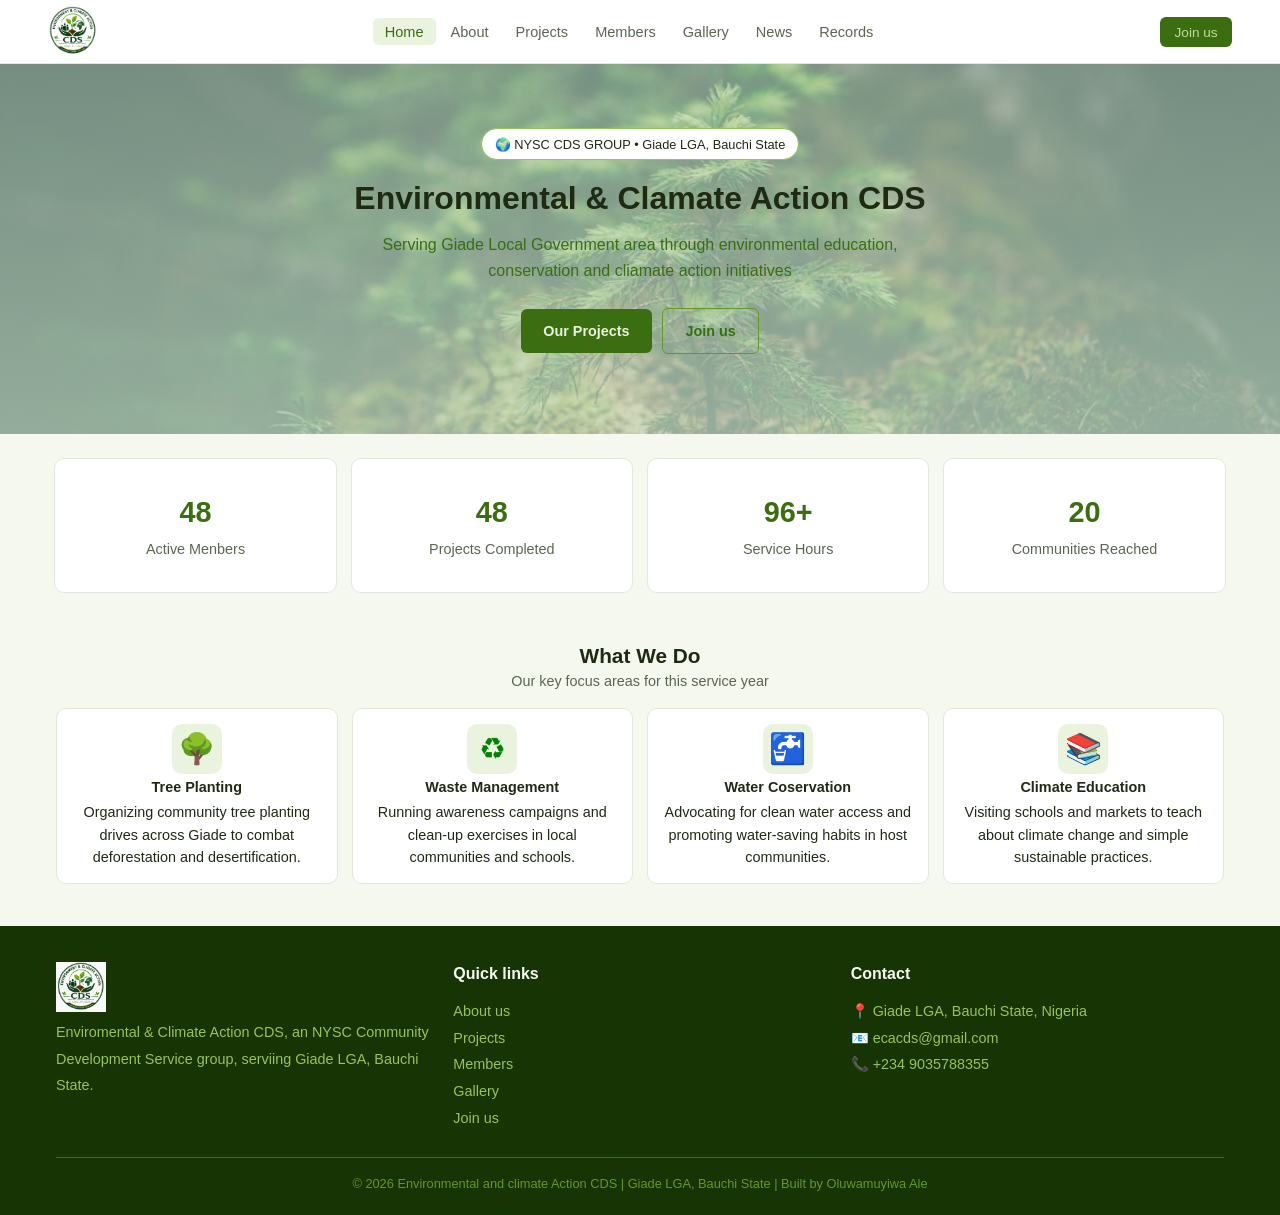
==== index.html @ 80d901fe "Rename home page to index.html" ====
<!DOCTYPE html>
<html lang="en">
<head>
    <meta charset="UTF-8">
    <meta name="viewport" content="width=device-width, initial-scale=1.0">
     <link rel="stylesheet" href="https://cdnjs.cloudflare.com/ajax/libs/font-awesome/6.4.2/css/all.min.css" integrity="sha512-z3gLpd7yknf1YoNbCzqRKc4qyor8gaKU1qmn+CShxbuBusANI9QpRohGBreCFkKxLhei6S9CQXFEbbKuqLg0DA==" crossorigin="anonymous" referrerpolicy="no-referrer" />

    <link rel="stylesheet" href="CSS/header.css">
    <link rel="stylesheet" href="CSS/general.css">
    <link rel="stylesheet" href="CSS/home.css">
    <link rel="stylesheet" href="CSS/footer.css">
    <title>Home</title>
</head>
<body>
    <header>
        <nav class="navbar">
            <img class="logo" src="IMAGES/Logo.png" alt="">

            <ul class="nav-link-flex">
                <li><a class="nav-link active" href="index.html">Home</a></li>
                <li><a class="nav-link" href="about.html">About</a></li>
                <li><a class="nav-link" href="project.html">Projects</a></li>
                <li><a class="nav-link" href="members.html">Members</a></li>
                <li><a class="nav-link" href="gallery.html">Gallery</a></li>
                <li><a class="nav-link" href="news.html">News</a></li>
                <li><a class="nav-link" href="records.html">Records</a></li>
            </ul>
            <div class="join-button">
                <a href="join-us.html">Join us</a>
            </div>

            <div class="toggle-button">
                <i class="fa solid fa-bars"></i>
            </div>
        </nav>

        <ul class=" dropdown-menu">
            <li class="nav-link active"><a href="index.html">Home</a></li>
            <li class="nav-link"><a  href="about.html">About</a></li>
            <li class="nav-link"><a href="project.html">Projects</a></li>
            <li class="nav-link"><a href="members.html">Members</a></li>
            <li class="nav-link"><a href="gallery.html">Gallery</a></li>
            <li class="nav-link"><a href="news.html">News</a></li>
            <li class="nav-link"><a href="records.html">Records</a></li>
        </ul>
    </header>
    <main>
        <!-- HERO -->
        <section class="hero">
            <div class="hero-badge">
               &#127757 NYSC CDS GROUP &#8226 Giade LGA, Bauchi State
            </div>
            <h1>Environmental & Clamate Action CDS</h1>
            <p>
                Serving Giade Local Government area through environmental education, conservation and cliamate action initiatives
            </p>

            <div class="hero-button" >
                <a href="project.html"><button class="project-button">Our Projects</button></a>

                <a href="join-us.html"><button class="hero-join-button">Join us</button></a>
            </div>
        </section>
        <!-- STATISTICS CARD -->
        <section class=" stat-row">
            <div class="stat-card">
                <div class="stat-num" data-target="48">
                    48
                </div>
                <div class="stat-label">
                    Active Menbers
                </div>
            </div>
            <div class="stat-card">
                <div class="stat-num" data-target="50">
                    50
                </div>
                <div class="stat-label">
                    Projects Completed
                </div>
            </div>
            <div class="stat-card">
                <div class="container">
                    <div class="stat-num" data-target="320">
                        320
                    </div>
                 <span class="plus-sign">&#43</span>
                </div>
                
                <div class="stat-label">
                    Service Hours
                </div>
            </div>
            <div class="stat-card">
                <div class="stat-num" data-target="20">
                    20
                </div>
                <div class="stat-label">
                    Communities Reached
                </div>
            </div>
        </section>
        <section class="activity">
            <!-- <p style="font-size: 50px; color: brown;">  </p> -->
             <div class="activity-heading">
                <h2>What We Do</h2>
                <p>Our key focus areas for this service year</p>
             </div>

             <div class="activity-grid">
                <div class="activity-card">
                    <div class="activity-icon">&#127795</div>
                    <h3>Tree Planting</h3>
                    <p>
                        Organizing community tree planting drives across Giade to combat deforestation and desertification.
                    </p>
                </div>
                <div class="activity-card">
                    <div style="color: green;" class="activity-icon">&#9851</div>
                    <h3>Waste Management</h3>
                    <p>
                        Running awareness campaigns and clean-up exercises in local communities and schools.
                    </p>
                </div>
                <div class="activity-card">
                    <div class="activity-icon">&#128688</div>
                    <h3>Water Coservation</h3>
                    <p>
                        Advocating for clean water access and promoting water-saving habits in host communities.
                    </p>
                </div>
                <div class="activity-card">
                    <div class="activity-icon">&#128218</div>
                    <h3>Climate Education</h3>
                    <p>
                        Visiting schools and markets to teach about climate change and simple sustainable practices.
                    </p>
                </div>
             </div>
        </section>
    </main>
    <footer class="site-footer">
        <div class="footer-grid"> 
            <div class="footer-column">
                <img class="logo" src="IMAGES/Logo1.jpg" alt="">
                <p>
                    Enviromental & Climate Action CDS, an NYSC Community Development Service group, serviing Giade LGA, Bauchi State.
                </p>
            </div>
            <div class="footer-column">
                <h4>Quick links</h4>
                <a class="footer-link" href="about.html">About us</a>
                <a class="footer-link" href="project.html">Projects</a>
                <a class="footer-link" href="members.html">Members</a>
                <a class="footer-link" href="gallery.html">Gallery</a>
                <a class="footer-link" href="join-us.html">Join us</a>
            </div>
            <div class="footer-column">
                <h4>Contact</h4>
                <p>
                    &#128205 Giade LGA, Bauchi State, Nigeria
                </p>
                <p>
                    &#x1f4e7 ecacds@gmail.com
                </p>
                <p>
                    &#128222 +234 9035788355
                </p>
            </div>
        </div>

        <div class="footer-bottom">
            <p>
                &copy 2026 Environmental and climate Action CDS | Giade LGA, Bauchi State | Built by Oluwamuyiwa Ale
            </p>
        </div>
    </footer>
    <script src="JS/script.js"></script>
</body>
</html>
---- CSS/header.css ----
:root{
    --green-dark: #173404;
    --green-deep:#27500A;
    --green-main:#3B6D11;
    --green-mid: #639922;
    --green-light: #97C459;
    --green-pale: #C0DD97;
    --green-bg: #EAF3DE;
    --teal-bg:#E1F5EE;
    --teal-text: #0F6E56;
    --amber-bg: #FAEEDA;
    --amber-text: #854f0B;
    --text-primary: #1F2A12;
    --text-secondary: #5B6650;
    --text-tertiary: #8A937E;
    --border-light: #E3E8DA;
    --border-mid: #D3DBC6;
    --bg-card: #FFFFFF;
    --bg-soft: #F5F8EF;
}

header{
    background-color:var(--bg-card);
    padding:0.4rem 3rem;
    border-bottom:1px solid var(--border-light);
    position: fixed;
    top: 0;
    right: 0;
    left: 0;
    z-index: 10;
}

 .logo{
    height:50px;
    width:50px;
    cursor: pointer;
    /* border-radius: 50%; */
}

.navbar{
    display: flex;
    justify-content: space-between;
    align-items: center;
}

.nav-link-flex{
    display: flex;
    justify-content:space-between;
    align-items: center;
}

.nav-link-flex li{
    margin:0px 1.5px;
}
.nav-link{
    padding:0.35rem 0.75rem;
    color:var(--text-secondary);
    border-radius:6px;
    font-size:0.91rem;
    background-color: transparent;
    transition: background 0.4s ease-in, color 0.4s ease-in;
}

.nav-link:hover{
    background:var(--bg-soft);
    color: var(--text-primary);
}

.nav-link.active{
    background:var(--green-bg);
    color: var(--green-main);
    font-weight:500;
}
.join-button a{
    padding:0.48rem 0.9rem;
    background:var(--green-main);
    color: var(--green-pale);
    border-radius:6px;
    font-size:0.85rem;
    font-weight:500;
    transition: background 0.4s ease-in;
}

.join-button a:hover{
    background:var(--green-deep);
}

.toggle-button{
    display: none;
    cursor: pointer;
}

.toggle-button i{
    font-size:x-large;
    color:var(--green-main);
}

/* DROP DOWN MENU */

/* .dropdown-menu{
    position: absolute;

    right:10px;
    top:-800px;
    height:300px;
    width:250px;
    border-radius:5px;
    transition: top 0.5s cubic-bezier(0.25, 0.8, 0.25, 1);
} */

.dropdown-menu{
    background-color:var(--bg-card);
    padding:10px;
    overflow: hidden;
    border: 1px solid var(--border-light);
    position: absolute;
    top: 60px;
    left: 0;
    width: 100%;
    transform: translateY(-30px);
    opacity: 0;
    visibility: hidden;
    transition:
        transform 0.35s ease,
        opacity 0.35s ease,
        visibility 0s linear 0.35s;
}

.dropdown-menu li{
    display: flex;
    flex-direction: column;
    align-items: center;
    justify-content: center;
    margin-top:5px;
    padding:6px 0 ;
}

.dropdown-menu li a{
    color: var(--text-secondary);
}

.dropdown-menu.open{
    /* top:67px */
    transform: translateY(0);
    opacity: 1;
    visibility: visible;

    transition:
        transform 0.35s ease,
        opacity 0.35s ease;
}

/* MEDIA QUERY */

@media (max-width:755px){
    .nav-link-flex, .join-button{
        display:none;
    }
    .toggle-button{
        display: block;
    }
    
}

@media  (max-width:500px){
    header{
        padding:0.4rem 1.5rem;
    }
}
---- CSS/general.css ----
/* ===========RESET & BASE============= */
*{
    box-sizing: border-box;
    margin: 0;
    padding: 0;
    list-style-type: none;
    text-decoration: none;
}

body{
    font-family:-apple-system, BlinkMacSystemFont, "Segoe UI", Roboto, Helvetica, Arial, sans-serif;
    color: var(--text-primary);
    background: var(--bg-soft);
    line-height:1.5;
}

/* GENERAL HERO SECTION */
.general-hero{
    background:var(--green-bg);
    padding:7rem 2rem 4rem 2rem;
    text-align: center;
}
.general-hero h1{
    margin-bottom:6px;
    font-size: 1.6rem;
}
.general-hero p{
    max-width:650px;
    margin: 0 auto;
    text-align: justify;
    color: var(--green-main);
    font-size:1rem;
    line-height:1.6;
}
---- CSS/home.css ----
:root{
    --green-dark: #173404;
    --green-deep:#27500A;
    --green-main:#3B6D11;
    --green-mid: #639922;
    --green-light: #97C459;
    --green-pale: #C0DD97;
    --green-bg: #EAF3DE;
    --teal-bg:#E1F5EE;
    --teal-text: #0F6E56;
    --amber-bg: #FAEEDA;
    --amber-text: #854f0B;
    --text-primary: #1F2A12;
    --text-secondary: #5B6650;
    --text-tertiary: #8A937E;
    --border-light: #E3E8DA;
    --border-mid: #D3DBC6;
    --bg-card: #FFFFFF;
    --bg-soft: #F5F8EF;
}

/* HERO */
.hero{
    background:linear-gradient(rgba(200,225,200,0.5), rgba(200, 225, 200, 0.7)), url('../IMAGES/photo-1421789665209-c9b2a435e3dc.jpeg');
     /* background: url("../IMAGES/premium_photo-1780596641724-d9a31b75162d.jpeg"); */
    text-align: center; 
    padding:8rem 2rem 5rem 2rem;
    background-size:cover;
    background-position: center;
    background-repeat: no-repeat;
   
}
.hero-badge{
    display:inline flex;
    align-items: center;
    padding:0.35rem 0.8rem;
    font-size:0.8rem;
    border: 1px solid var(--green-light);
    border-radius:22px;
    background:var(--bg-card);
    margin-bottom:1.1rem
}
.hero h1{
    font-size: 2rem;
    margin-bottom:0.8rem;
    font-weight:700;
    line-height: 1.3;

}
.hero p{
    font-size:1rem;
    color: var(--green-main);
    max-width:530px;
    margin:0 auto 24px;
    line-height:1.6;
}
.hero-button{
    display: flex;
    align-items: center;
    justify-content: center;
    gap: 10px;
    flex-wrap: wrap;
}

.hero-button button{
    padding:0.9rem 1.4rem;
    border: none;
    border-radius:6px;
    font-weight:600;
    cursor: pointer;
    transition: background 0.4s ;
    font-size: 0.9rem;
}

.project-button{
    background: var(--green-main);
    color: var(--green-bg);
}
.project-button:hover{
    background: var(--green-deep);
}

.hero-button .hero-join-button{
    border: 1.5px solid var(--green-mid);
    color:var(--green-main);
    background: transparent;
}

.hero-join-button:hover{
    background: var(--green-bg);
}

/* STATISTICS CARD */

.stat-row{
    display: grid;
    grid-template-columns: repeat(auto-fit, minmax(190px, 1fr));
    gap: 14px;
    justify-content: center;
    align-items: center;
    padding:1.5rem 1.4rem;
    margin:0 2rem;
}

.stat-card{
    background: var(--bg-card);
    text-align: center;
    padding:2rem 2.5rem;
    border-radius:10px;
    border: 1px solid var(--border-light);
}
.stat-num, .plus-sign{
    font-size:1.8rem;
    font-weight: bolder;
    color:var(--green-main);
}
.stat-label{
   font-size:0.9rem;
   color:var(--text-secondary);
   margin-top:4px;
}

.container{
    display: flex;
    justify-content: center;
    align-items: center;
}

/* Activity Card */
.activity{
    padding:1.4rem 1.5rem;
    margin: 0 2rem;
}
.activity-heading{
    text-align: center;
    padding-bottom: 1rem;
}
.activity-heading h2{
    font-size:1.3rem;
    font-weight:700;
}
.activity-heading p{
    font-size: 0.9rem;
    color:var(--text-secondary);
}


.activity-grid{
    display: grid;
    grid-template-columns: repeat(auto-fit, minmax(210px, 1fr));
    justify-content: center;
    align-items: center;
    gap: 14px;
    
}
.activity-card{
    /* box-shadow:0 0 1px rgba(0, 0, 0, 0.5); */
    display:flex;
    flex-direction: column;
    justify-content: center;
    align-items: center;
    gap:3px;
    background: var(--bg-card);
    padding: 0.9rem 1rem;
    text-align:center;
    border-radius:10px;
    border:1px solid var(--border-light);
}
.activity-icon{
    font-size:30px;
    background:var(--green-bg);
    border-radius:10px;
    width:50px;
    height: 50px;
    display: flex;
    align-items: center;
    justify-content: center;
    cursor: pointer;
}

.activity-card h3{
    font-size:0.9rem;
    /* font-weight: 600; */
}
.activity-card p{
    line-height: 1.55;
    font-size:0.9rem;
}

@media  (max-width:500px){
    .stat-row,
    .activity{
        margin: 0;
    }
}
---- CSS/footer.css ----
:root{
    --green-dark: #173404;
    --green-deep:#27500A;
    --green-main:#3B6D11;
    --green-mid: #639922;
    --green-light: #97C459;
    --green-pale: #C0DD97;
    --green-bg: #EAF3DE;
    --teal-bg:#E1F5EE;
    --teal-text: #0F6E56;
    --amber-bg: #FAEEDA;
    --amber-text: #854f0B;
    --text-primary: #1F2A12;
    --text-secondary: #5B6650;
    --text-tertiary: #8A937E;
    --border-light: #E3E8DA;
    --border-mid: #D3DBC6;
    --bg-card: #FFFFFF;
    --bg-soft: #F5F8EF;
}

.site-footer{
    background: var(--green-dark);
    margin-top:20px;
    padding:36px 24px 22px;
}
.footer-grid{
    display: grid;
    grid-template-columns: repeat(auto-fit, minmax(180px, 1fr));
    justify-content: center;
    gap: 24px;
    margin: 0 2rem;
}

.footer-column p, .footer-column a{
    font-size:0.9rem;
    color:var(--green-light);
    line-height:1.85;
    cursor: pointer;

}
.footer-column h4{
    color:var(--bg-soft);
    margin-bottom: 12px;
    font-weight: 600;
}
.footer-link{
    display:block;
    width:60px;
}
.footer-link:hover{
    color: var(--bg-soft);
}

.footer-bottom{
    margin:26px 2rem 0 2rem;
    padding-top:1rem;
    text-align: center;
    border-top: 1px solid var(--green-main);
    font-size: 0.8rem;
    color: var(--green-mid);
}

@media  (max-width:500px){
    .footer-grid{
        margin: 0;
    }
}
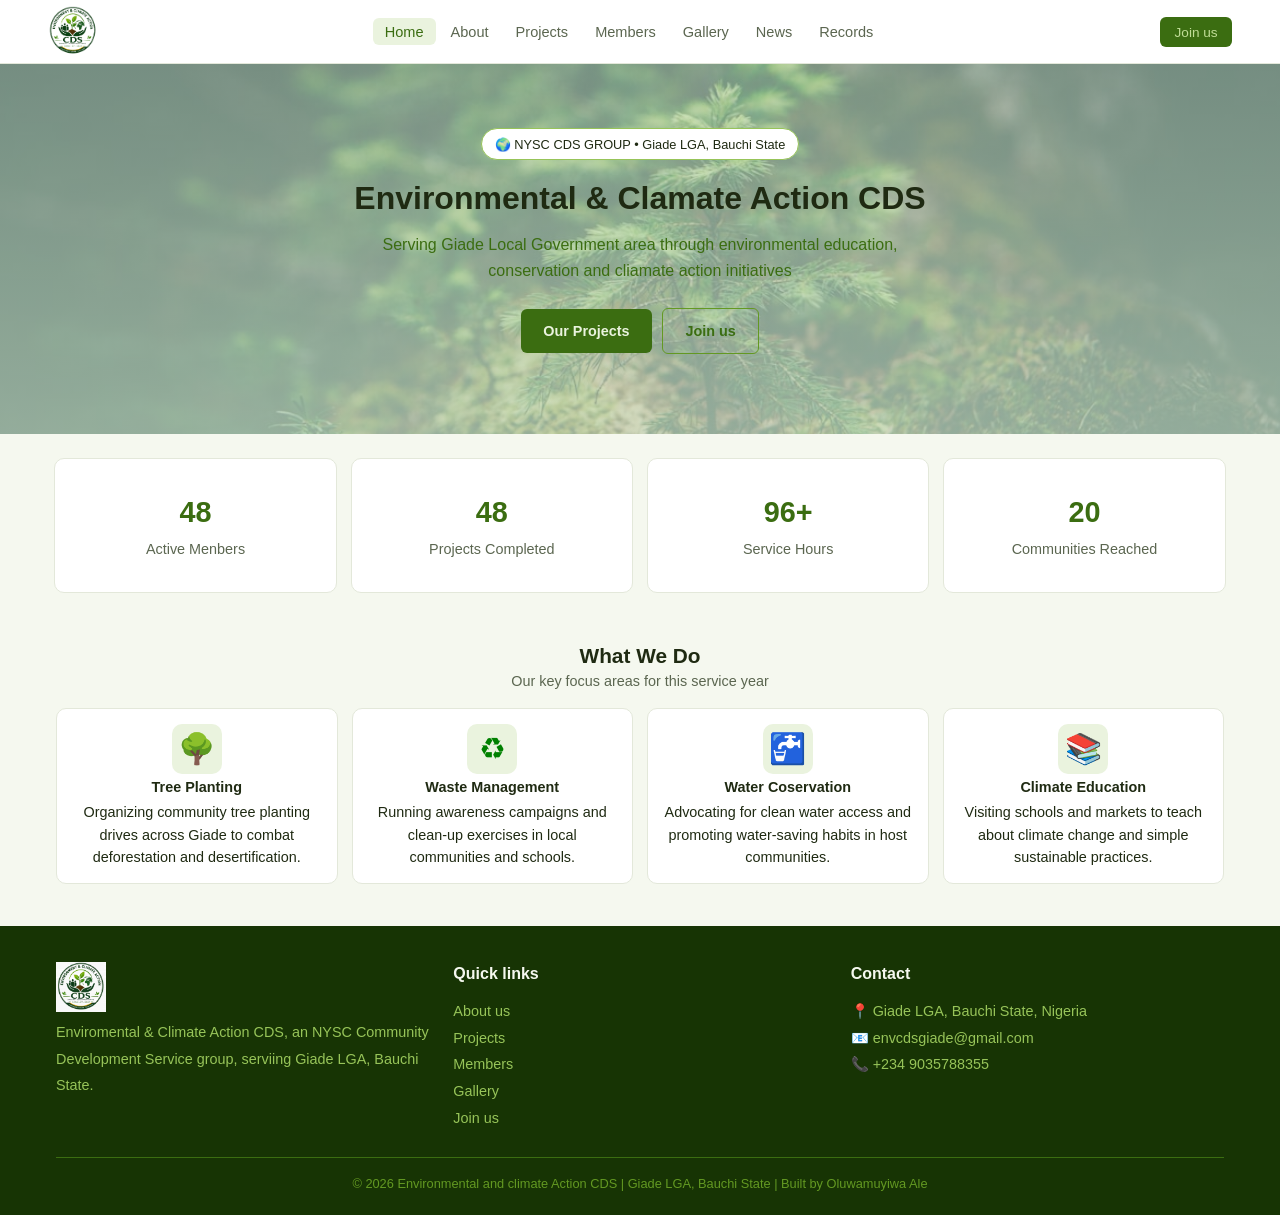
==== commit db760e60: "Env-CDS" ====
--- a/index.html
+++ b/index.html
@@ -3,13 +3,30 @@
 <head>
     <meta charset="UTF-8">
     <meta name="viewport" content="width=device-width, initial-scale=1.0">
-     <link rel="stylesheet" href="https://cdnjs.cloudflare.com/ajax/libs/font-awesome/6.4.2/css/all.min.css" integrity="sha512-z3gLpd7yknf1YoNbCzqRKc4qyor8gaKU1qmn+CShxbuBusANI9QpRohGBreCFkKxLhei6S9CQXFEbbKuqLg0DA==" crossorigin="anonymous" referrerpolicy="no-referrer" />
+    <meta name="description" content="Official website of the Environmental CDS Group, Giade LGA, Bauchi State. Discover our environmental projects, community service activities, news, members, gallery, and records.">
 
+    <meta property="og:title" content="Environmental CDS Giade | Official Website">
+    <meta property="og:description" content="Official website of the Environmental CDS Group, Giade LGA. Explore our projects, members, news, records, and gallery.">
+    <meta property="og:image" content="https://env-cds-giade.vercel.app/IMAGES/Logo1.JPG">
+    <meta property="og:url" content="https://env-cds-giade.vercel.app/">
+    <meta property="og:type" content="website">
+    <meta property="og:site_name" content="Environmental CDS Giade">
+    <meta property="og:locale" content="en_NG">
+
+    <meta name="twitter:card" content="summary_large_image">
+    <meta name="twitter:title" content="Environmental CDS Giade | Official Website">
+    <meta name="twitter:description" content="Official website of the Environmental CDS Group, Giade LGA.">
+    <meta property="og:image" content="https://env-cds-giade.vercel.app/IMAGES/Logo1.JPG">
+    
+    <link rel="shortcut icon" href="IMAGES/Logo1.jpg" type="image/x-icon">
+    <link rel="stylesheet" href="https://cdnjs.cloudflare.com/ajax/libs/font-awesome/6.4.2/css/all.min.css" integrity="sha512-z3gLpd7yknf1YoNbCzqRKc4qyor8gaKU1qmn+CShxbuBusANI9QpRohGBreCFkKxLhei6S9CQXFEbbKuqLg0DA==" crossorigin="anonymous" referrerpolicy="no-referrer" />
+    
     <link rel="stylesheet" href="CSS/header.css">
     <link rel="stylesheet" href="CSS/general.css">
     <link rel="stylesheet" href="CSS/home.css">
     <link rel="stylesheet" href="CSS/footer.css">
-    <title>Home</title>
+    <title>Environmental CDS Giade | Official Website</title>
+   
 </head>
 <body>
     <header>
@@ -161,7 +178,7 @@
                     &#128205 Giade LGA, Bauchi State, Nigeria
                 </p>
                 <p>
-                    &#x1f4e7 ecacds@gmail.com
+                    &#x1f4e7 envcdsgiade@gmail.com
                 </p>
                 <p>
                     &#128222 +234 9035788355
--- a/CSS/home.css
+++ b/CSS/home.css
@@ -192,4 +192,7 @@
     .activity{
         margin: 0;
     }
+    .hero{
+        padding-top: 5.5rem;
+    }
 }
--- a/CSS/footer.css
+++ b/CSS/footer.css
@@ -65,4 +65,7 @@
     .footer-grid{
         margin: 0;
     }
+    .footer-bottom{
+    margin:26px 0rem 0 0rem;
 }
+}
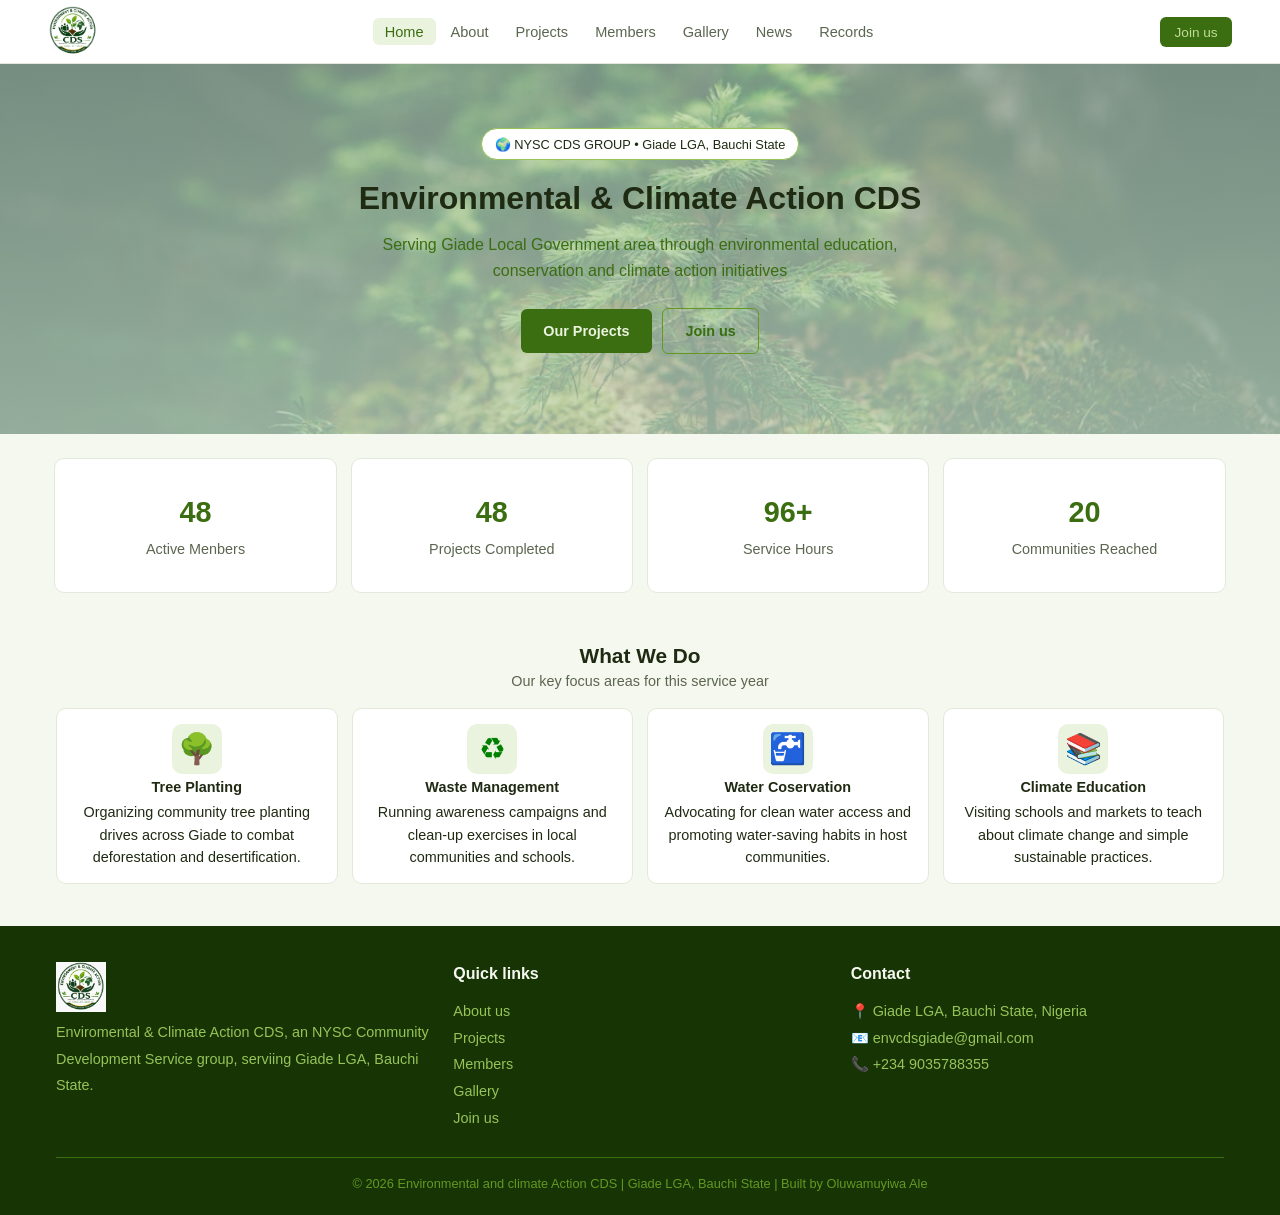
==== commit 9db4bf69: "Describe your changes" ====
--- a/index.html
+++ b/index.html
@@ -67,9 +67,9 @@
             <div class="hero-badge">
                &#127757 NYSC CDS GROUP &#8226 Giade LGA, Bauchi State
             </div>
-            <h1>Environmental & Clamate Action CDS</h1>
+            <h1>Environmental & Climate Action CDS</h1>
             <p>
-                Serving Giade Local Government area through environmental education, conservation and cliamate action initiatives
+                Serving Giade Local Government area through environmental education, conservation and climate action initiatives
             </p>
 
             <div class="hero-button" >
--- a/CSS/home.css
+++ b/CSS/home.css
@@ -193,6 +193,9 @@
         margin: 0;
     }
     .hero{
-        padding-top: 5.5rem;
+        padding-top:6rem;
+    }
+    .hero-badge{
+         padding:0.3rem 0.3rem;
     }
 }
